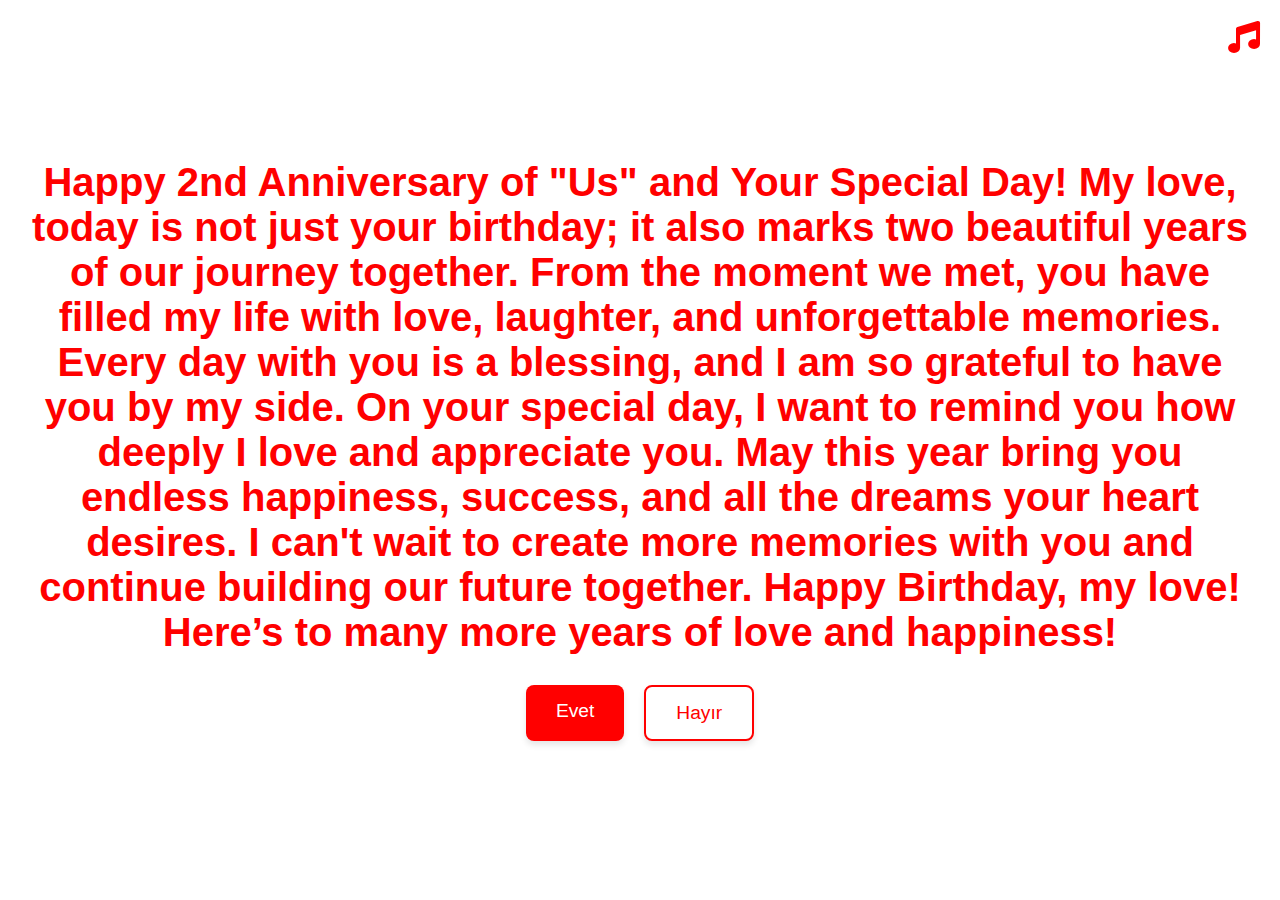
==== index.html @ 6513de2d "project finish" ====
<!DOCTYPE html>
<html lang="tr">
  <head>
    <meta charset="UTF-8" />
    <meta name="viewport" content="width=device-width, initial-scale=1.0" />
    <title>LoveQuest</title>
    <link rel="stylesheet" href="style.css" />
    <link
      rel="stylesheet"
      href="https://cdnjs.cloudflare.com/ajax/libs/font-awesome/6.0.0/css/all.min.css"
    />
  </head>
  <body>
    <div class="music-control">
      <i class="fas fa-music" id="musicToggle"></i>
    </div>
    <div class="container">
      <h1>
        Happy 2nd Anniversary of "Us" and Your Special Day! My love, today is
        not just your birthday; it also marks two beautiful years of our journey
        together. From the moment we met, you have filled my life with love,
        laughter, and unforgettable memories. Every day with you is a blessing,
        and I am so grateful to have you by my side. On your special day, I want
        to remind you how deeply I love and appreciate you. May this year bring
        you endless happiness, success, and all the dreams your heart desires. I
        can't wait to create more memories with you and continue building our
        future together. Happy Birthday, my love! Here’s to many more years of
        love and happiness!
      </h1>
      <div class="button-container">
        <a href="love.html" class="btn yes-btn">Evet</a>
        <a href="#" class="btn no-btn" id="noBtn">Hayır</a>
      </div>
    </div>
    <audio id="bgMusic" loop>
      <source src="romantic-music.mp3" type="audio/mpeg" />
    </audio>
    <script src="script.js"></script>
  </body>
</html>
---- style.css ----
* {
  margin: 0;
  padding: 0;
  box-sizing: border-box;
  font-family: Arial, sans-serif;
}

body {
  background-color: white;
  min-height: 100vh;
  display: flex;
  justify-content: center;
  align-items: center;
}

.music-control {
  position: fixed;
  top: 20px;
  right: 20px;
  z-index: 100;
  cursor: pointer;
  font-size: 2rem;
  color: #ff0000;
  animation: rotate 3s linear infinite;
}

.music-control.paused {
  animation-play-state: paused;
}

@keyframes rotate {
  from {
    transform: rotate(0deg);
  }
  to {
    transform: rotate(360deg);
  }
}

.container {
  text-align: center;
  padding: 20px;
}

h1 {
  color: #ff0000;
  font-size: 2.5rem;
  margin-bottom: 30px;
}

.button-container {
  display: flex;
  gap: 20px;
  justify-content: center;
  position: relative;
}

.btn {
  padding: 15px 30px;
  font-size: 1.2rem;
  border: none;
  border-radius: 8px;
  cursor: pointer;
  box-shadow: 0 4px 6px rgba(0, 0, 0, 0.1);
  text-decoration: none;
  display: inline-block;
}

.yes-btn {
  background-color: #ff0000;
  color: white;
  transition: all 0.3s ease;
}

.yes-btn:hover {
  background-color: #cc0000;
  transform: scale(1.05);
  color: white;
}

.no-btn {
  position: relative;
  background-color: white;
  color: #ff0000;
  border: 2px solid #ff0000;
  transition: all 0.3s ease;
}

.no-btn:hover {
  background-color: #fff5f5;
  color: #ff0000;
}

.love-container {
  position: relative;
  width: 100%;
  height: 100vh;
  overflow: hidden;
}

.love-container h1 {
  position: fixed;
  top: 50%;
  left: 50%;
  transform: translate(-50%, -50%);
  z-index: 2;
  font-size: 3rem;
  text-align: center;
  width: 100%;
}

.heart {
  position: fixed;
  font-size: 2rem;
  pointer-events: none;
}

@keyframes float {
  0% {
    transform: translateY(100vh) scale(0);
    opacity: 0;
  }
  50% {
    opacity: 1;
  }
  100% {
    transform: translateY(-20vh) scale(1);
    opacity: 0;
  }
}

@media (max-width: 768px) {
  h1 {
    font-size: 2rem;
  }

  .btn {
    padding: 12px 24px;
    font-size: 1rem;
  }

  .love-container h1 {
    font-size: 2.5rem;
  }

  .music-control {
    font-size: 1.5rem;
    top: 10px;
    right: 10px;
  }
}
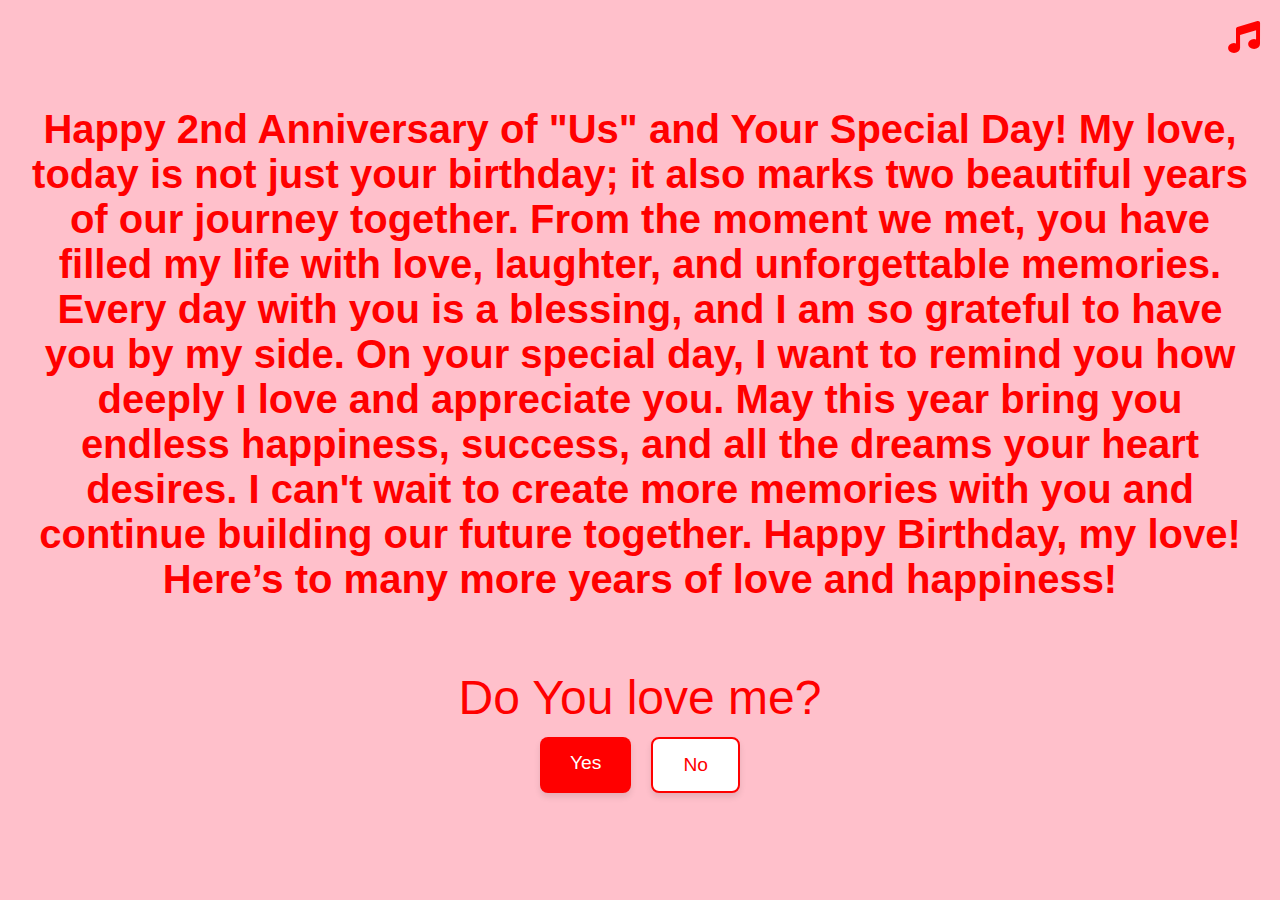
==== commit 8474b1aa: "project finish" ====
--- a/index.html
+++ b/index.html
@@ -3,7 +3,7 @@
   <head>
     <meta charset="UTF-8" />
     <meta name="viewport" content="width=device-width, initial-scale=1.0" />
-    <title>LoveQuest</title>
+    <title>Çıkma Teklifi</title>
     <link rel="stylesheet" href="style.css" />
     <link
       rel="stylesheet"
@@ -27,13 +27,19 @@
         future together. Happy Birthday, my love! Here’s to many more years of
         love and happiness!
       </h1>
+      <br />
+      <p class="love-question">Do You love me?</p>
       <div class="button-container">
-        <a href="love.html" class="btn yes-btn">Evet</a>
-        <a href="#" class="btn no-btn" id="noBtn">Hayır</a>
+        <a href="love.html" class="btn yes-btn">Yes</a>
+        <a href="#" class="btn no-btn" id="noBtn">No</a>
       </div>
     </div>
+
     <audio id="bgMusic" loop>
-      <source src="romantic-music.mp3" type="audio/mpeg" />
+      <source
+        src="Lady Gaga, Bruno Mars - Die With A Smile (Official Music Video).mp3"
+        type="audio/mpeg"
+      />
     </audio>
     <script src="script.js"></script>
   </body>
--- a/style.css
+++ b/style.css
@@ -11,6 +11,7 @@
   display: flex;
   justify-content: center;
   align-items: center;
+  background-color: pink;
 }
 
 .music-control {
@@ -51,6 +52,7 @@
 .button-container {
   display: flex;
   gap: 20px;
+  margin-top: 12px;
   justify-content: center;
   position: relative;
 }
@@ -103,7 +105,7 @@
   top: 50%;
   left: 50%;
   transform: translate(-50%, -50%);
-  z-index: 2;
+
   font-size: 3rem;
   text-align: center;
   width: 100%;
@@ -149,3 +151,69 @@
     right: 10px;
   }
 }
+
+.love-question {
+  text-align: center;
+  margin-top: 20px;
+  font-size: 3rem;
+  color: #ff0000; /* Kırmızı renk */
+}
+
+@media (max-width: 768px) {
+  .love-question {
+    font-size: 1.2rem; /* Mobil cihazlar için daha küçük yazı boyutu */
+  }
+}
+.extra-content {
+  display: flex;
+  justify-content: center;
+  align-items: top;
+  gap: 10rem;
+  margin: 20px; /* Üstten ve alttan boşluk */
+  font-size: 2rem; /* Genel boyut */
+}
+.top {
+  position: absolute;
+  left: 50%; /* Ortada */
+  top: 10px; /* Üstten 10px boşluk */
+  transform: translateX(-50%); /* Yatay ortalama */
+  display: flex;
+  justify-content: center;
+  align-items: center;
+  margin: 20px; /* Üstten ve alttan boşluk */
+  font-size: 2rem; /* Genel boyut */
+}
+
+.left {
+  position: absolute;
+  left: 10px; /* Sol tarafta */
+  top: 50%; /* Ortada */
+  transform: translateY(-50%); /* Dikey ortalama */
+}
+
+.right {
+  position: absolute;
+  right: 10px; /* Sağ tarafta */
+  top: 50%; /* Ortada */
+  transform: translateY(-50%); /* Dikey ortalama */
+}
+
+.bottom {
+  position: absolute;
+  left: 50%; /* Ortada */
+  bottom: 10px; /* Alt tarafta */
+  transform: translateX(-50%); /* Yatay ortalama */
+}
+
+.heart {
+  margin: 0 5px; /* Yanlarda boşluk */
+}
+
+.bear {
+  margin: 0 5px; /* Yanlarda boşluk */
+}
+
+.decorative-m {
+  color: #ff0000; /* Kırmızı renk */
+  font-weight: bold; /* Kalın yazı */
+}
